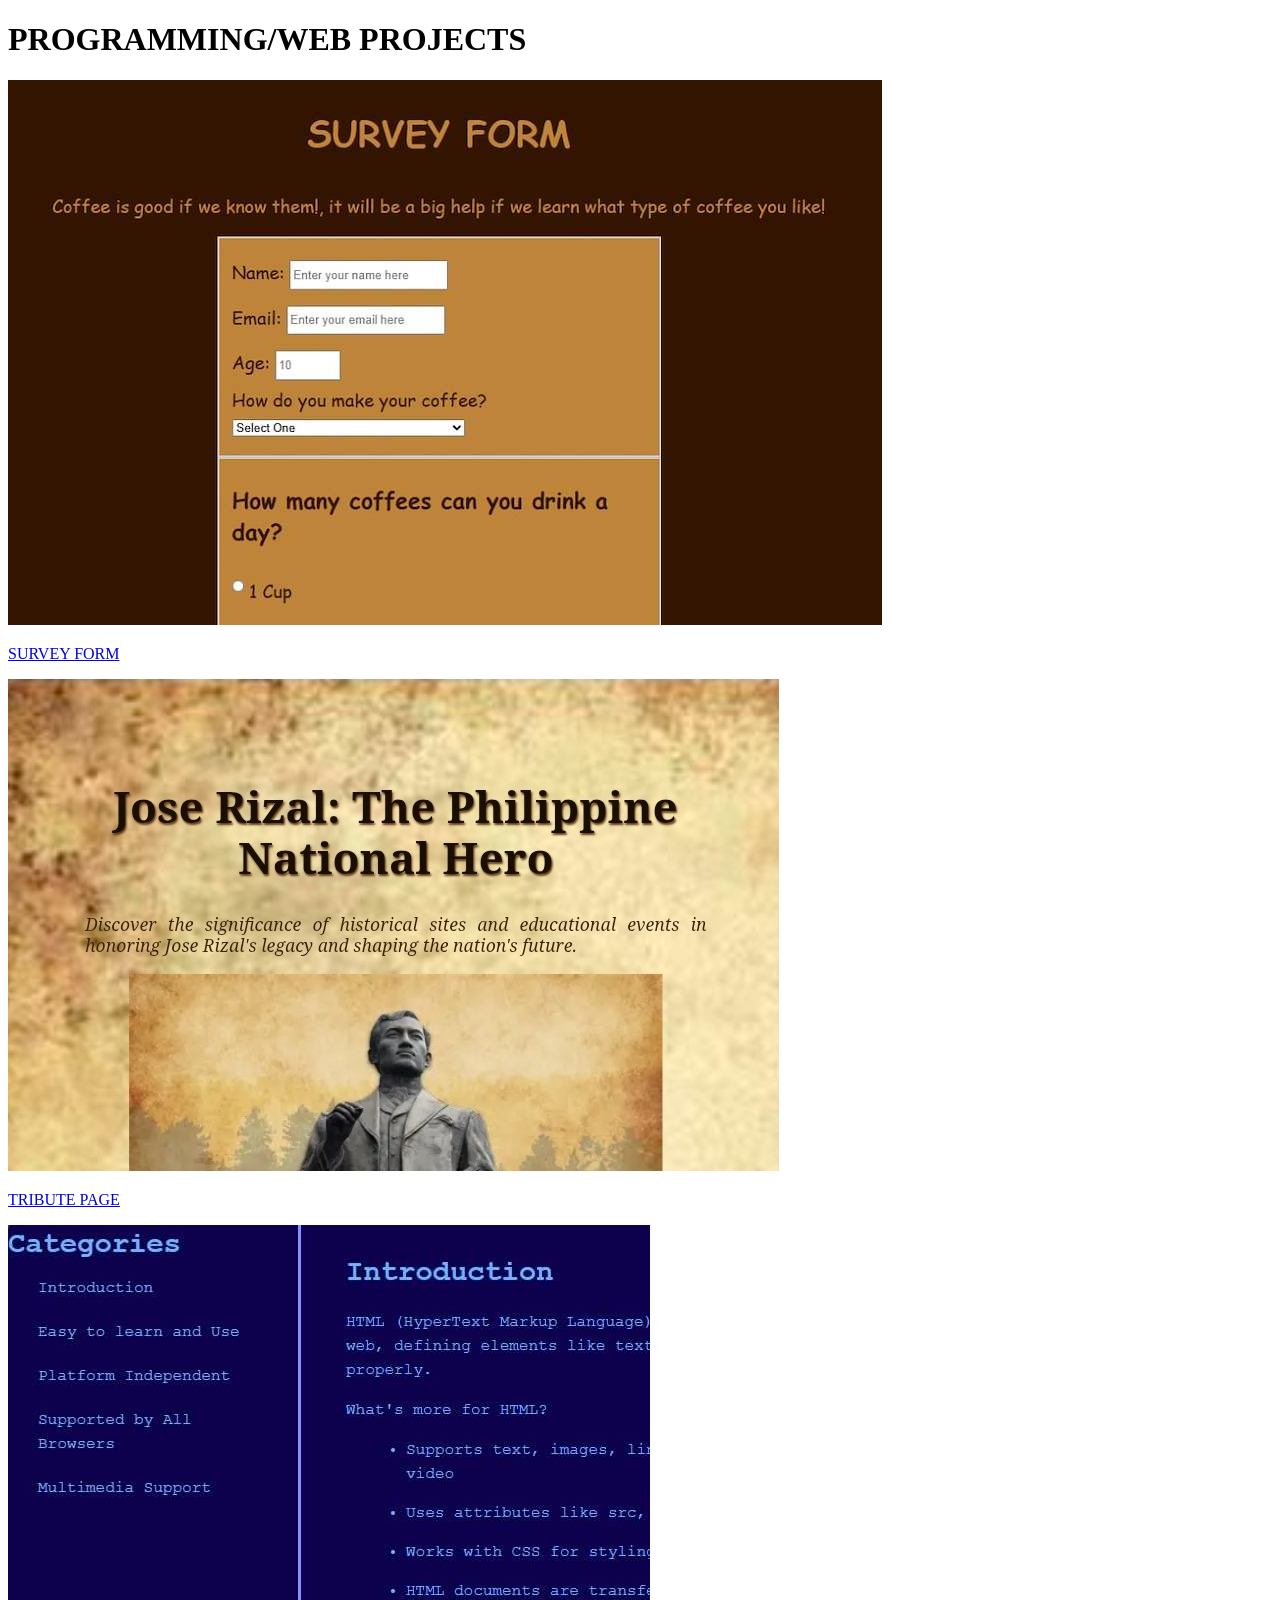
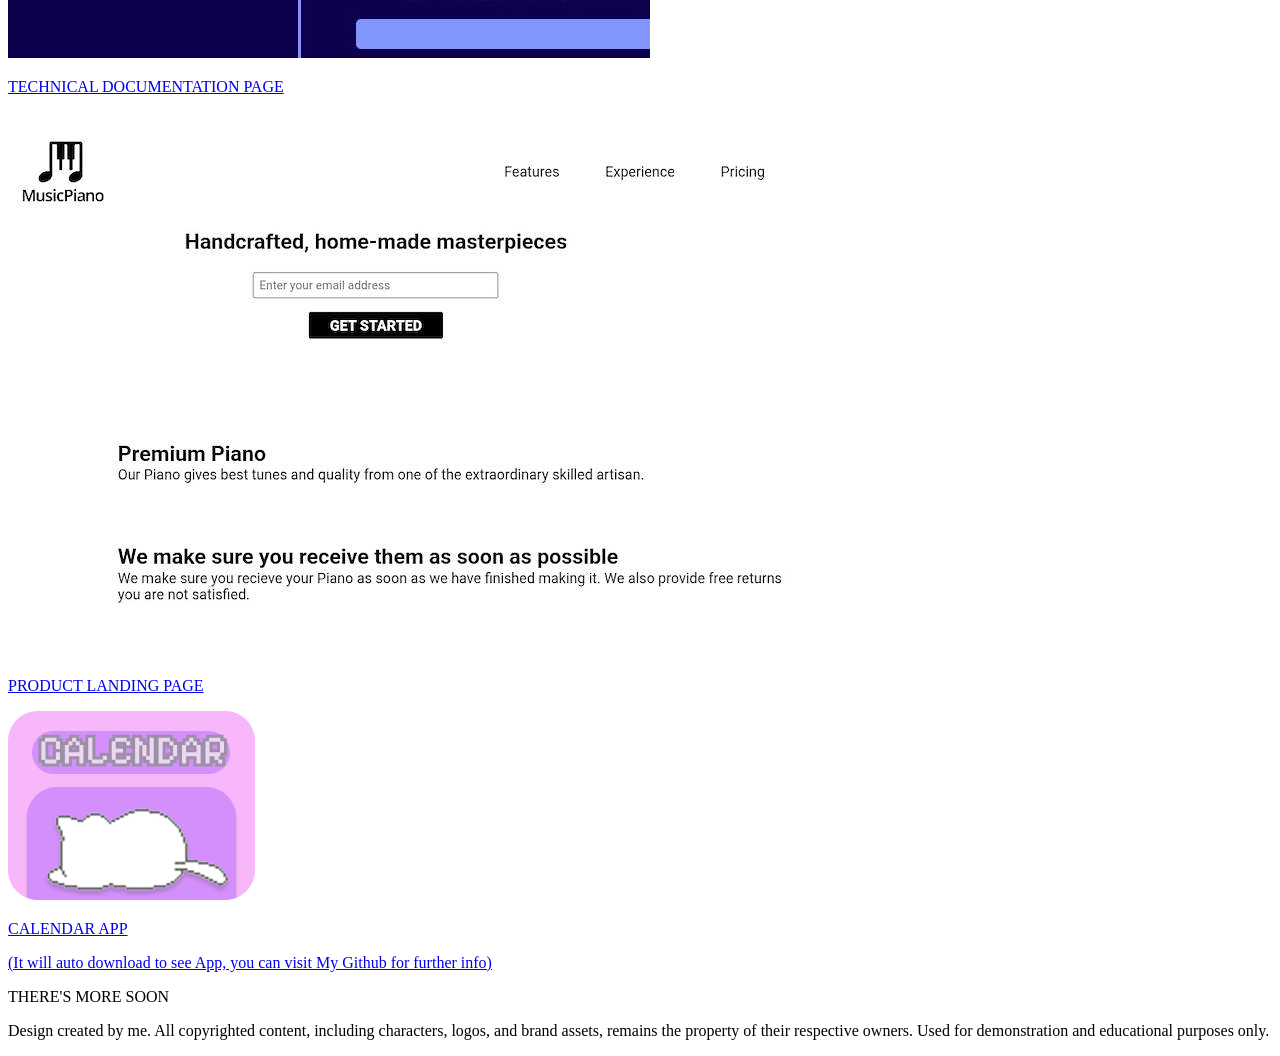
==== coding.html @ 2eade8fc "Add files via upload" ====
<!DOCTYPE html>
<html lang="en">
<head>
    <link rel="stylesheet" href="../ErikaAlba-Portfolio/coding.css">  
</head>
<body>
   <!---TITLE-->
   <h1 class="title-coding">
    PROGRAMMING/WEB PROJECTS
   </h1>

<!---SECTION/PROJECTS-->
   <section id="codings" class="coding-title">
    <div class="coding-grid">
        <a href="https://erikaalba-uwu.github.io/Survey-Form/"
        target="_blank" class="coding coding-title">
        <img class="coding-title" src="images/coding/survey.jpg">
        <p class="coding-title">
            <span class="title">
                SURVEY FORM
            </span>
        </p>
    </a>
        <a href="https://erikaalba-uwu.github.io/Tribute-Page2/"
        target="_blank" class="coding coding-title">
        <img class="coding-title" src="images/coding/tributepage.jpg" 
        alt="tribute project">
        <p class="coding-title">
            <span class="title">
                TRIBUTE PAGE
            </span>
        </p>
    </a>
        <a href="https://erikaalba-uwu.github.io/Documentation-Page/"
        target="_blank" class="coding coding-title">
        <img class="coding-title" src="images/coding/docpage.jpg" 
        alt="Technical project">
        <p class="coding-title">
            <span class="title">
                TECHNICAL DOCUMENTATION PAGE
            </span>
        </p>
    </a>
        <a href="https://erikaalba-uwu.github.io/Product-Landing-Page/"
        target="_blank" class="coding coding-title">
        <img class="coding-title" src="images/coding/musicpiano.jpg" 
        alt="product project">
        <p class="coding-title">
            <span  class="title">
                PRODUCT LANDING PAGE
            </span>
        </p>
   
        <a href="https://github.com/Erikaalba-UwU/Calendar-App/releases/download/v1.0.0/Calendar.App.Setup.1.0.0.exe"
        target="_blank" class="coding coding-title">
        <img class="coding-title" src="images/coding/calendar app.png" 
        alt="product project">
        <p class="coding-title">
            <span class="title">
                CALENDAR APP
                <p class="note">(It will auto download to see App, you can visit My Github for further info)</p>
            </span>
            
        </p>
    </a>
    </div>
   </section>
   <!--------DISCLAIMER-----------> 
    <footer>
            <p>THERE'S MORE SOON</p>
            <p> Design created by me. All copyrighted content, including characters, 
                logos, and brand assets, 
                remains the property of their respective owners. 
                Used for demonstration and educational purposes only.</p>
      </footer>
</body>
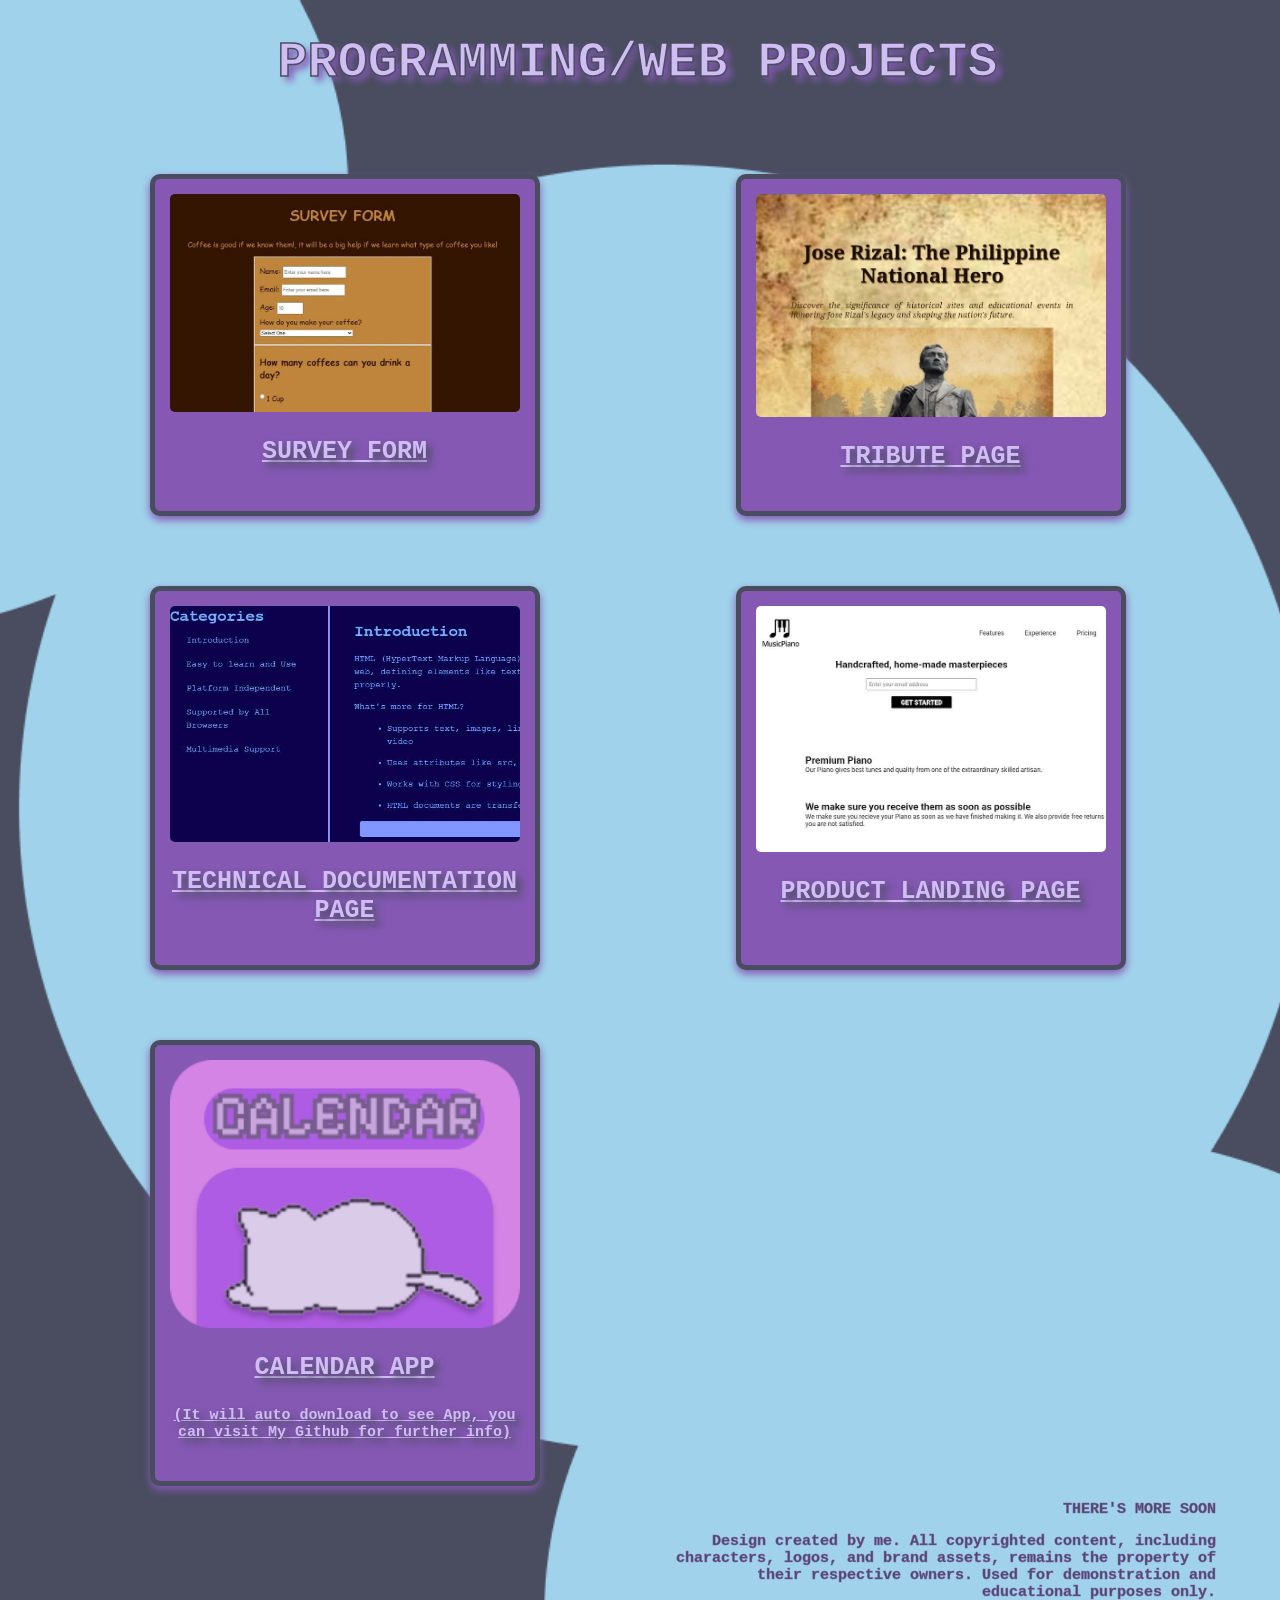
==== commit c9683a4b: "Update coding.html" ====
--- a/coding.html
+++ b/coding.html
@@ -1,7 +1,7 @@
 <!DOCTYPE html>
 <html lang="en">
 <head>
-    <link rel="stylesheet" href="../ErikaAlba-Portfolio/coding.css">  
+    <link rel="stylesheet" href="coding.css">  
 </head>
 <body>
    <!---TITLE-->
@@ -73,4 +73,4 @@
                 remains the property of their respective owners. 
                 Used for demonstration and educational purposes only.</p>
       </footer>
-</body>+</body>
--- a/coding.css
+++ b/coding.css
@@ -0,0 +1,118 @@
+/*----------BACKGROUND-------------*/
+:root {
+  --main-background: #494D5F;
+  --main-font1: #D0BDF4;
+  --main-font2: #E5EAF5 ;
+  --main-layout: #A0D3EB;
+  --main-logo: #8458B3;
+}
+
+
+body {
+    background-image: url("images/coding/programming\ bg.png");
+    background-size: cover;
+    background-position: center;
+    background-repeat: no-repeat;
+    height: 100%;
+    opacity: 0;
+    transform: translateY(50px);
+    animation: slideUp 0.8s ease forwards;
+    
+}
+@keyframes slideUp {
+    0%{
+        transform: translateY(20px); opacity: 0;}
+    100%{
+        transform: translateY(0); opacity: 1;
+    }
+    }
+
+body{
+    margin-left: 5%;
+    margin-right: 5%;
+}
+
+
+/*--------title------------*/
+.title-coding {
+    justify-content: center;
+    align-items: center;
+    text-align: center;
+
+    font-family: 'Courier New', Courier, monospace;
+    Color: var(--main-font1);
+    font-size: 50px;
+    font-weight: 800;
+    margin-right: 5px;
+
+    -webkit-text-stroke: 1.5px #494D5F;
+    text-shadow: 5px 5px 7px #8458B3;
+}
+
+/*--------IMAGES--------*/
+.coding-grid {
+    display: grid; 
+    grid-template-columns: repeat(2, 1fr); 
+    gap: 20px; 
+    justify-items: center;
+}
+
+.coding {
+    /*width: calc(50% - 20px);*/
+    width: 100%;
+    max-width: 350px; 
+    text-align: center;
+    font-family: 'Courier New', Courier, monospace;
+    Color: var(--main-font1);
+    font-size: 25px;
+    font-weight: 800;
+    margin-right: 5px;
+    text-shadow: 5px 5px 7px #494D5F;
+}
+
+.coding img {
+    width: 100%;
+    height: auto;
+    display: block;
+}
+
+/*--------Frame------*/
+.coding {
+    border: 5px solid #494D5F;
+    border-radius: 10px;
+    padding: 15px;
+    text-align: center;
+    background-color: var(--main-logo);
+    box-shadow: 0 4px 8px #8458B3;
+    margin-top: 50px;
+}
+
+.coding:hover{
+    transform: scale(0.9);
+}
+
+.coding img {
+    width: 100%;
+    height: auto;
+    border-radius: 5px;
+}
+
+.title {
+    display: block;
+    margin-top: 10px;
+    font-weight: bold;
+}
+
+.note {
+    font-size: 15px;
+}
+/*-------DISCLAIMER-----------*/
+footer {
+    text-align: right;
+    font-family: 'Courier New', Courier, monospace;
+    Color: var(--main-background);;
+    font-size: 15px;
+    font-weight: 800;
+    margin-left: 600px;
+    -webkit-text-stroke: 0.5px #8458B3;
+}
